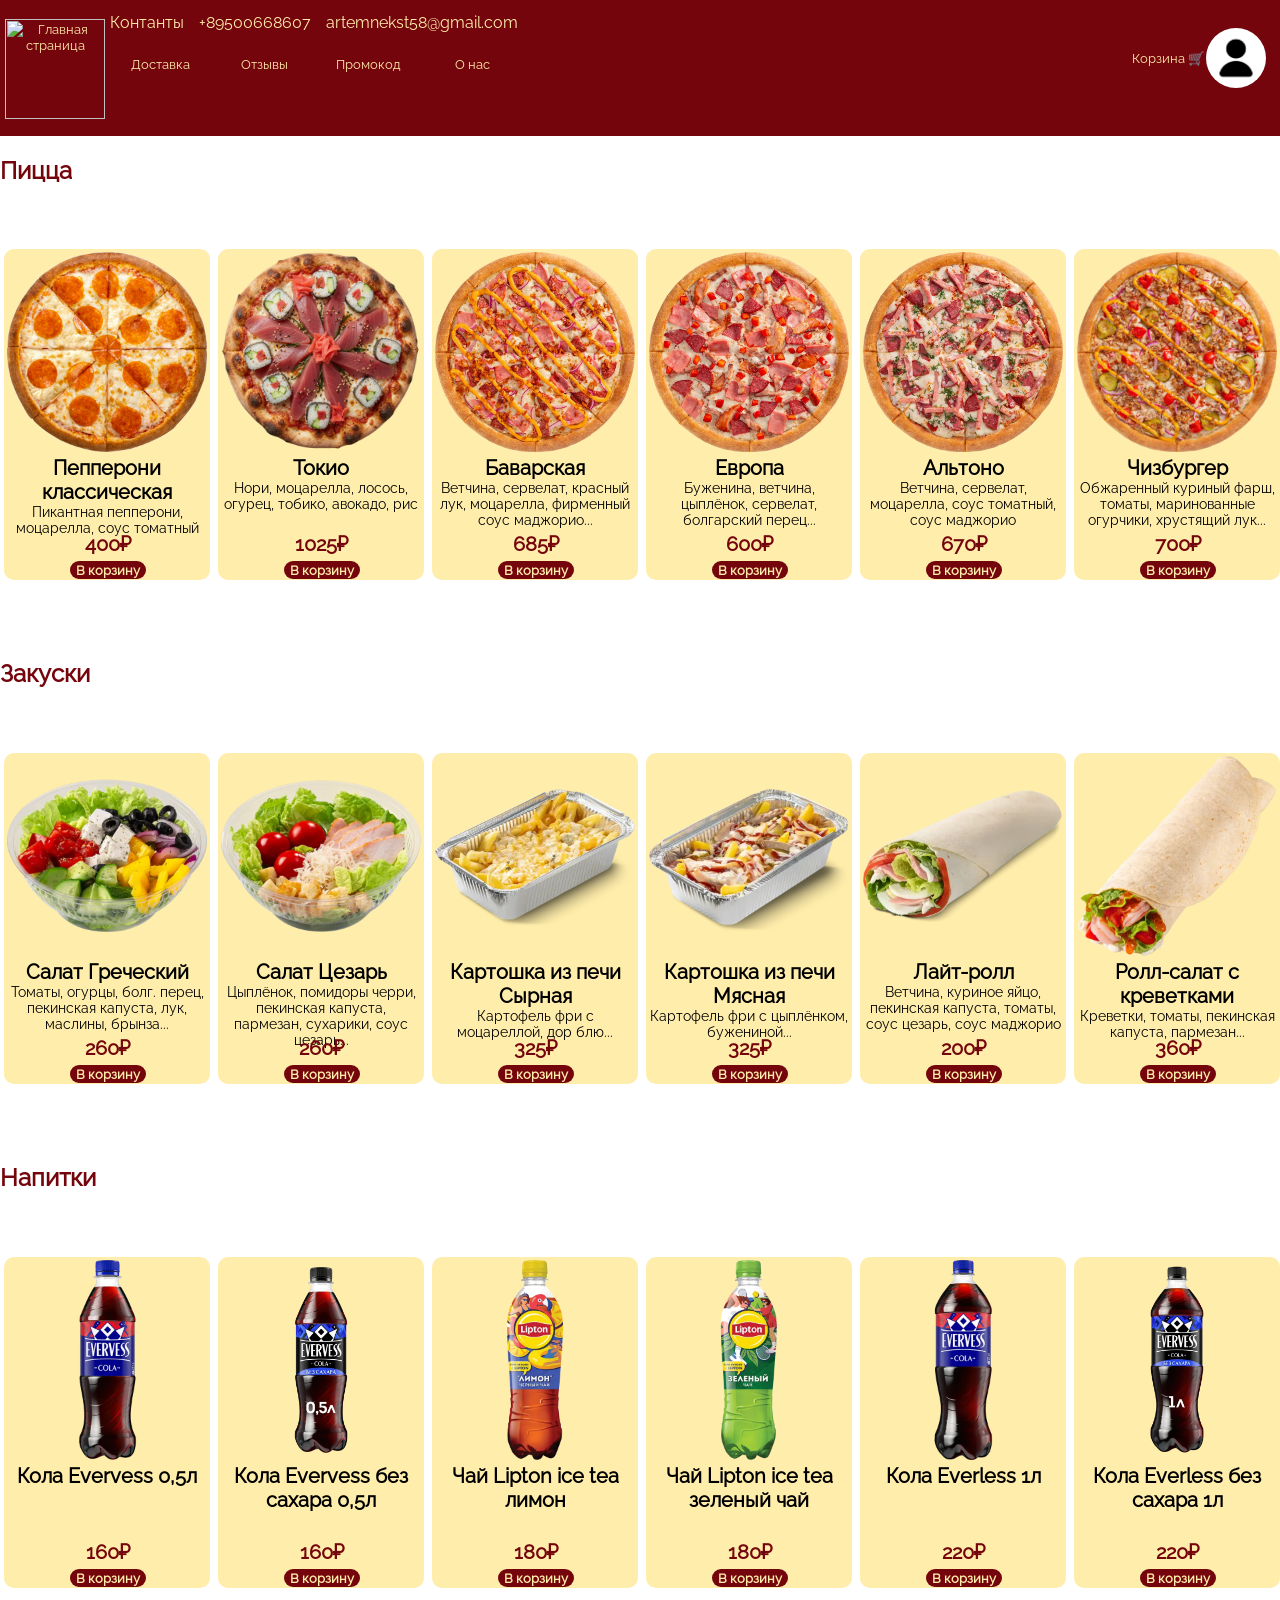
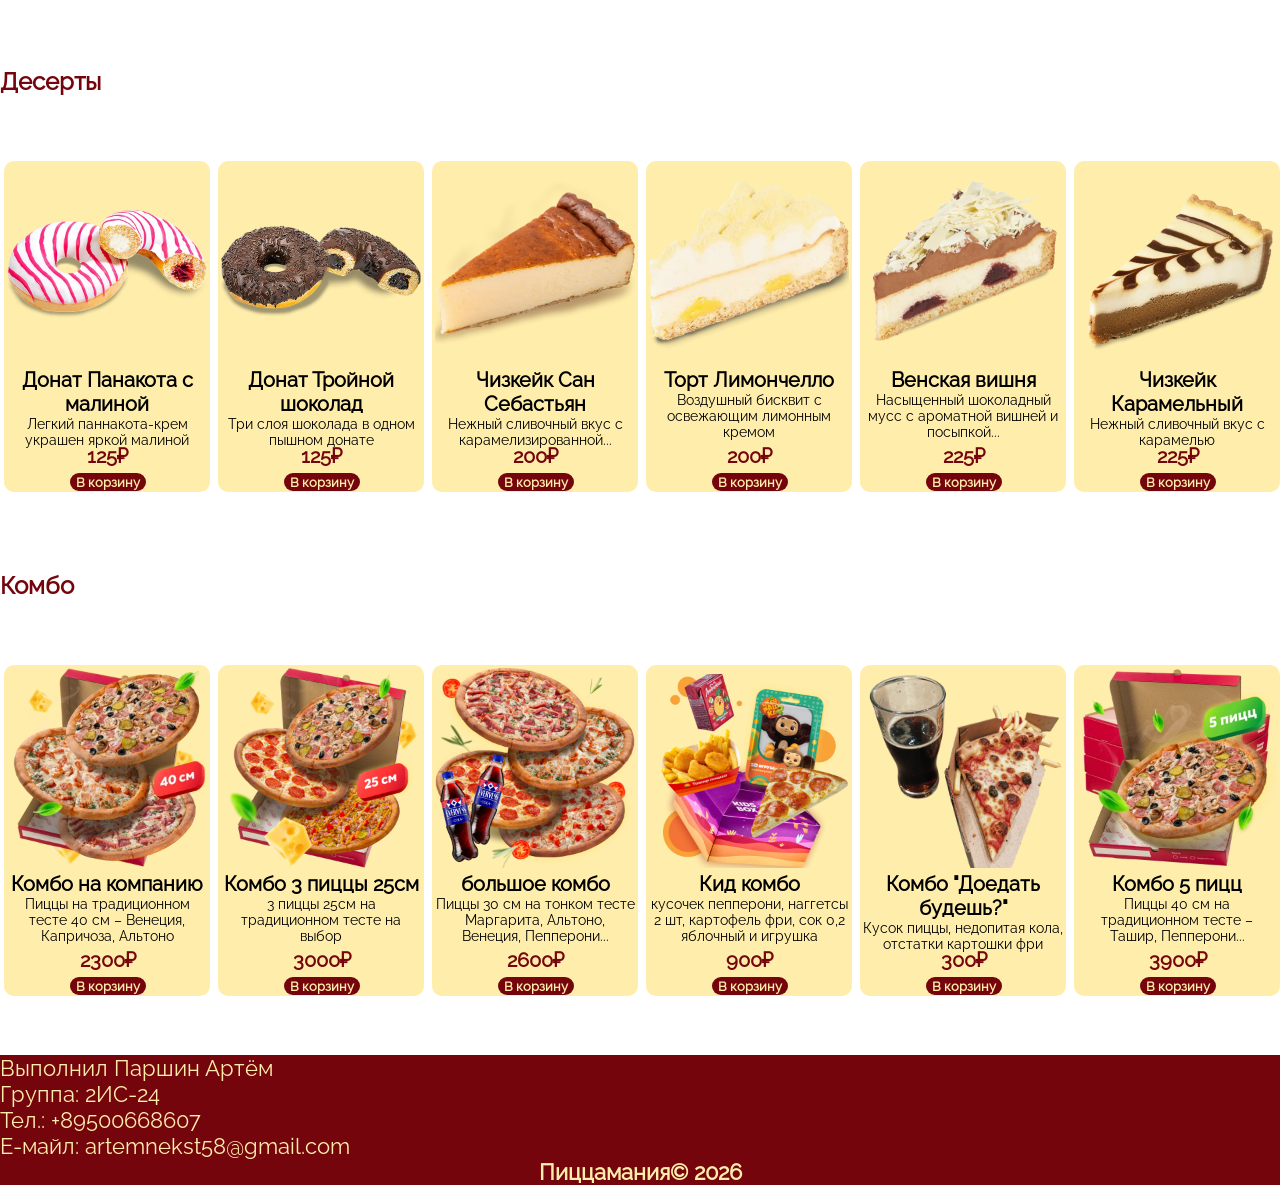
==== index.html @ 17faf0a6 "Add files via upload" ====
<!DOCTYPE html>
<html lang="ru">
<meta charset="UTF-8">
<meta name="viewport" content="width=device-width, initial-scale=1.0">
    <head>
        <title>ПиццаМания | Главная</title>
        <link href="Css/Style.Css" rel="stylesheet" type="text/css">
    </head>
    <body>
        <header>
            <div class="Hd">
                <div>
                    <a href="Main.Html">
                        <button class="logoButt">
                            <img src="Img/logo.png" class="logo" title="Главная страница"><br>
                        </button>
                    </a>
                </div>
                <div>
                    <type style="margin-right: 15px;">Контанты</type><type style="margin-right: 15px;">+89500668607</type><type style="margin-right: 15px;">artemnekst58@gmail.com</type><br>
                    <a href="Delivery.html">
                        <button class="HdButt">Доставка</button>
                    <a>
                    <a href="Reviews.html">
                        <button class="HdButt">Отзывы</button>
                    </a>
                    <a href="Promocode.Html">
                        <button class="HdButt">Промокод</button>
                    </a>
                    <a href="About us.html">
                        <button class="HdButt">О нас</button>
                    </a>
                </div>
                <div style="flex-grow: 0.95;">
                    <div style="float: right;">
                        <a href="Login.html">
                            <Button class="accButt"></Button>
                        <a>
                    </div>
                    <div style="float: right;">
                        <a href="Login.html">
                            <button  class="bskButt">Корзина 🛒</button>
                        </a>
                    </div>
                </div>
            </div>
        </header>
        <div class="dekstop">
        <h2 style="color: #75050c;">Пицца</h2>
            <div class="Ctgr">
                <div class="tovar">
                    <img src="Img/Pizzas/334-a199.png" class="tovarimg"><br>
                    <b style="font-size: 20px;">Пепперони классическая</b>
                    <section class="desc">Пикантная пепперони, моцарелла, соус томатный
                    <div class="tovarInfo">
                        <b style="color: #75050c;">400₽</b><br>
                        <button><b>В корзину</b></button>
                    </div>
                </div>
                <div class="tovar">
                    <img src="Img/Pizzas/freepik__pizza-with-sushi-toppings-viewed-from-90-top-view-__34308.png" class="tovarimg"><br>
                    <b style="font-size: 20px;">Токио</b>
                    <section class="desc">Нори, моцарелла, лосось, огурец, тобико, авокадо, рис</section>
                    <div class="tovarInfo">
                        <b style="color: #75050c;">1025₽</b><br>
                        <button><b>В корзину</b></button>
                    </div>
                </div>
                <div class="tovar">
                    <img src="Img/Pizzas/478-2661.webp" class="tovarimg"><br>
                    <b style="font-size: 20px;">Баварская</b>
                    <section class="desc">Ветчина, сервелат, красный лук, моцарелла, фирменный соус маджорио...
                    <div class="tovarInfo">
                        <b style="color: #75050c;">685₽</b><br>
                        <button><b>В корзину</b></button>
                    </div>
                </div>
                <div class="tovar">
                    <img src="Img/Pizzas/48-2663.webp" class="tovarimg"><br>
                    <b style="font-size: 20px;">Европа</b>
                    <section class="desc">Буженина, ветчина, цыплёнок, сервелат, болгарский перец...</section>
                    <div class="tovarInfo">
                        <b style="color: #75050c;">600₽</b><br>
                        <button><b>В корзину</b></button>
                    </div>
                </div>
                <div class="tovar">
                    <img src="Img/Pizzas/38-2654.webp" class="tovarimg"><br>
                    <b style="font-size: 20px;">Альтоно</b>
                    <section class="desc">Ветчина, сервелат, моцарелла, соус томатный, соус маджорио</section>
                    <div class="tovarInfo">
                        <b style="color: #75050c;">670₽</b><br>
                        <button><b>В корзину</b></button>
                    </div>
                </div>
                <div class="tovar">
                    <img src="Img/Pizzas/693-2739.webp" class="tovarimg"><br>
                    <b style="font-size: 20px;">Чизбургер</b>
                    <section class="desc">Обжаренный куриный фарш, томаты, маринованные огурчики, хрустящий лук...</section>
                    <div class="tovarInfo">
                        <b style="color: #75050c;">700₽</b><br>
                        <button><b>В корзину</b></button>
                    </div>
                </div>
                <div class="tovar">
                    <img src="Img/Pizzas/44-2667.webp" class="tovarimg"><br>
                    <b style="font-size: 20px;">5 сыров</b>
                    <section class="desc">Моцарелла, брынза, дор блю, чеддер и пармезан</section>
                    <div class="tovarInfo">
                        <b style="color: #75050c;">525₽</b><br>
                        <button><b>В корзину</b></button>
                    </div>
                </div>
                <div class="tovar">
                    <img src="Img/Pizzas/39-2664.webp" class="tovarimg"><br>
                    <b style="font-size: 20px;">Венеция</b>
                    <section class="desc">Цыплёнок, моцарелла, соус томатный, фирменный соус маджорио, укроп</section>
                    <div class="tovarInfo">
                        <b style="color: #75050c;">600₽</b><br>
                        <button><b>В корзину</b></button>
                    </div>
                </div>
                <div class="tovar">
                    <img src="Img/Pizzas/399-2650.webp" class="tovarimg"><br>
                    <b style="font-size: 20px;">4 сезона</b>
                    <section class="desc">Ветчина, цыплёнок, пепперони, томаты, шампиньоны, моцарелла...</section>
                    <div class="tovarInfo">
                        <b style="color: #75050c;">930₽</b><br>
                        <button><b>В корзину</b></button>
                    </div>
                </div>
                <div class="tovar">
                    <img src="Img/Pizzas/36-0.webp" class="tovarimg"><br>
                    <b style="font-size: 20px;">Капричоза</b>
                    <section class="desc">Ветчина, шампиньоны, маринованные огурчики, маслины, моцарелла...</section>
                    <div class="tovarInfo">
                        <b style="color: #75050c;">610₽</b><br>
                        <button><b>В корзину</b></button>
                    </div>
                </div>
            </div>
        <h2 style="color: #75050c;">Закуски</h2>
        <div class="Ctgr">
            <div class="tovar">
                <img src="Img/snacks/71-2689.webp" class="tovarimg"><br>
                <b style="font-size: 20px;">Салат Греческий</b>
                <section class="desc">Томаты, огурцы, болг. перец, пекинская капуста, лук, маслины, брынза...</section>
                <div class="tovarInfo">
                    <b style="color: #75050c;">260₽</b><br>
                    <button><b>В корзину</b></button>
                </div>
            </div>
            <div class="tovar">
                <img src="Img/snacks/73-2688.webp" class="tovarimg"><br>
                <b style="font-size: 20px;">Салат Цезарь</b>
                <section class="desc">Цыплёнок, помидоры черри, пекинская капуста, пармезан, сухарики, соус цезарь...</section>
                <div class="tovarInfo">
                    <b style="color: #75050c;">260₽</b><br>
                    <button><b>В корзину</b></button>
                </div>
            </div>
            <div class="tovar">
                <img src="Img/snacks/600-2252.webp" class="tovarimg"><br>
                <b style="font-size: 20px;">Картошка из печи Сырная</b>
                <section class="desc">Картофель фри с моцареллой, дор блю...</section>
                <div class="tovarInfo">
                    <b style="color: #75050c;">325₽</b><br>
                    <button><b>В корзину</b></button>
                </div>
            </div>
            <div class="tovar">
                <img src="Img/snacks/599-2253.webp" class="tovarimg"><br>
                <b style="font-size: 20px;">Картошка из печи Мясная</b>
                <section class="desc">Картофель фри с цыплёнком, бужениной...</section>
                <div class="tovarInfo">
                    <b style="color: #75050c;">325₽</b><br>
                    <button><b>В корзину</b></button>
                </div>
            </div><div class="tovar">
                <img src="Img/snacks/198-2257.webp" class="tovarimg"><br>
                <b style="font-size: 20px;">Лайт-ролл</b>
                <section class="desc">Ветчина, куриное яйцо, пекинская капуста, томаты, соус цезарь, соус маджорио</section>
                <div class="tovarInfo">
                    <b style="color: #75050c;">200₽</b><br>
                    <button><b>В корзину</b></button>
                </div>
            </div>
            <div class="tovar">
                <img src="Img/snacks/737-2615.webp" class="tovarimg"><br>
                <b style="font-size: 20px;">Ролл-салат с креветками</b>
                <section class="desc">Креветки, томаты, пекинская капуста, пармезан...</section>
                <div class="tovarInfo">
                    <b style="color: #75050c;">360₽</b><br>
                    <button><b>В корзину</b></button>
                </div>
            </div>
            <div class="tovar">
                <img src="Img/snacks/172-2258.webp" class="tovarimg"><br>
                <b style="font-size: 20px;">Ролл-салат со свининой</b>
                <section class="desc">Буженина, маринованные огурчики...</section>
                <div class="tovarInfo">
                    <b style="color: #75050c;">260₽</b><br>
                    <button><b>В корзину</b></button>
                </div>
            </div>
            <div class="tovar">
                <img src="Img/snacks/542-2262.webp" class="tovarimg"><br>
                <b style="font-size: 20px;">Картофель фри</b>
                <div class="tovarInfo">
                    <b style="color: #75050c;">125₽</b><br>
                    <button><b>В корзину</b></button>
                </div>
            </div>
            <div class="tovar">
                <img src="Img/snacks/56-2263.webp" class="tovarimg"><br>
                <b style="font-size: 20px;">Картофель по-деревенски</b>
                <div class="tovarInfo">
                    <b style="color: #75050c;">125₽</b><br>
                    <button><b>В корзину</b></button>
                </div>
            </div>
        </div>
        <h2 style="color: #75050c;">Напитки</h2>
        <div class="Ctgr">
            <div class="tovar">
                <img src="Img/Drinks/512-2271.webp" class="tovarimg"><br>
                <b style="font-size: 20px;">Кола Evervess 0,5л</b>
                <div class="tovarInfo">
                    <b style="color: #75050c;">160₽</b><br>
                    <button><b>В корзину</b></button>
                </div>
            </div>
            <div class="tovar">
                <img src="Img/Drinks/704-2632.webp" class="tovarimg"><br>
                <b style="font-size: 20px;">Кола Evervess без сахара 0,5л</b>
                <div class="tovarInfo">
                    <b style="color: #75050c;">160₽</b><br>
                    <button><b>В корзину</b></button>
                </div>
            </div>
            <div class="tovar">
                <img src="Img/Drinks/95-2277.webp" class="tovarimg"><br>
                <b style="font-size: 20px;">Чай Lipton ice tea лимон</b>
                <div class="tovarInfo">
                    <b style="color: #75050c;">180₽</b><br>
                    <button><b>В корзину</b></button>
                </div>
            </div>
            <div class="tovar">
                <img src="Img/Drinks/94-2278.webp" class="tovarimg"><br>
                <b style="font-size: 20px;">Чай Lipton ice tea зеленый чай</b>
                <div class="tovarInfo">
                    <b style="color: #75050c;">180₽</b><br>
                    <button><b>В корзину</b></button>
                </div>
            </div>
            <div class="tovar">
                <img src="Img/Drinks/514-2269.webp" class="tovarimg"><br>
                <b style="font-size: 20px;">Кола Everless 1л</b>
                <div class="tovarInfo">
                    <b style="color: #75050c;">220₽</b><br>
                    <button><b>В корзину</b></button>
                </div>
            </div>
            <div class="tovar">
                <img src="Img/Drinks/703-2634.webp" class="tovarimg"><br>
                <b style="font-size: 20px;">Кола Everless без сахара 1л</b>
                <div class="tovarInfo">
                    <b style="color: #75050c;">220₽</b><br>
                    <button><b>В корзину</b></button>
                </div>
            </div>
            <div class="tovar">
                <img src="Img/Drinks/546-2270.webp" class="tovarimg"><br>
                <b style="font-size: 20px;">Газировка Frustyle апельсин</b>
                <div class="tovarInfo">
                    <b style="color: #75050c;">160₽</b><br>
                    <button><b>В корзину</b></button>
                </div>
            </div>
            <div class="tovar">
                <img src="Img/Drinks/547-2272.webp" class="tovarimg"><br>
                <b style="font-size: 20px;">Газировка Frustyle лимон и лайм</b>
                <div class="tovarInfo">
                    <b style="color: #75050c;">160₽</b><br>
                    <button><b>В корзину</b></button>
                </div>
            </div>
            <div class="tovar">
                <img src="Img/Drinks/700-2550.webp" class="tovarimg"><br>
                <b style="font-size: 20px;">Сок Любимый яблоко 0,95л</b>
                <div class="tovarInfo">
                    <b style="color: #75050c;">250₽</b><br>
                    <button><b>В корзину</b></button>
                </div>
            </div>
            <div class="tovar">
                <img src="Img/Drinks/699-2549.webp" class="tovarimg"><br>
                <b style="font-size: 20px;">Сок Любимый апельсин-манго 0,95л</b>
                <div class="tovarInfo">
                    <b style="color: #75050c;">250₽</b><br>
                    <button><b>В корзину</b></button>
                </div>
            </div>
            <div class="tovar">
                <img src="Img/Drinks/698-2551.webp" class="tovarimg"><br>
                <b style="font-size: 20px;">Сок Любимый тропический микс 0,2л</b>
                <div class="tovarInfo">
                    <b style="color: #75050c;">100₽</b><br>
                    <button><b>В корзину</b></button>
                </div>
            </div>
            <div class="tovar">
                <img src="Img/Drinks/702-2563.webp" class="tovarimg"><br>
                <b style="font-size: 20px;">Сок Любимый яблоко 0,2л</b>
                <div class="tovarInfo">
                    <b style="color: #75050c;">100₽</b><br>
                    <button><b>В корзину</b></button>
                </div>
            </div>
        </div>
        <h2 style="color: #75050c;">Десерты</h2>
        <div class="Ctgr">
             <div class="tovar">
                <img src="Img/Deserts/626-2089.webp" class="tovarimg"><br>
                <b style="font-size: 20px;">Донат Панакота с малиной</b>
                <section class="desc">Легкий паннакота-крем украшен яркой малиной</section>
                <div class="tovarInfo">
                    <b style="color: #75050c;">125₽</b><br>
                    <button><b>В корзину</b></button>
                </div>
            </div>
            <div class="tovar">
                <img src="Img/Deserts/627-2092.webp" class="tovarimg"><br>
                <b style="font-size: 20px;">Донат Тройной шоколад</b>
                <section class="desc">Три слоя шоколада в одном пышном донате</section>
                <div class="tovarInfo">
                    <b style="color: #75050c;">125₽</b><br>
                    <button><b>В корзину</b></button>
                </div>
            </div>
            <div class="tovar">
                <img src="Img/Deserts/682-2122.webp" class="tovarimg"><br>
                <b style="font-size: 20px;">Чизкейк Сан Себастьян</b>
                <section class="desc">Нежный сливочный вкус с карамелизированной...</section>
                <div class="tovarInfo">
                    <b style="color: #75050c;">200₽</b><br>
                    <button><b>В корзину</b></button>
                </div>
            </div>
            <div class="tovar">
                <img src="Img/Deserts/621-2090.webp" class="tovarimg"><br>
                <b style="font-size: 20px;">Торт Лимончелло</b>
                <section class="desc">Воздушный бисквит с освежающим лимонным кремом</section>
                <div class="tovarInfo">
                    <b style="color: #75050c;">200₽</b><br>
                    <button><b>В корзину</b></button>
                </div>
            </div>
            <div class="tovar">
                <img src="Img/Deserts/708-2560.webp" class="tovarimg"><br>
                <b style="font-size: 20px;">Венская вишня</b>
                <section class="desc">Насыщенный шоколадный мусс с ароматной вишней и посыпкой...</section>
                <div class="tovarInfo">
                    <b style="color: #75050c;">225₽</b><br>
                    <button><b>В корзину</b></button>
                </div>
            </div>
            <div class="tovar">
                <img src="Img/Deserts/709-2561.webp" class="tovarimg"><br>
                <b style="font-size: 20px;">Чизкейк Карамельный</b>
                <section class="desc">Нежный сливочный вкус с карамелью</section>
                <div class="tovarInfo">
                    <b style="color: #75050c;">225₽</b><br>
                    <button><b>В корзину</b></button>
                </div>
            </div>
            <div class="tovar">
                <img src="Img/Deserts/685-0.webp" class="tovarimg"><br>
                <b style="font-size: 20px;">Маффин с ванилью</b>
                <section class="desc">Маффин с нежной ванильной начинкой</section>
                <div class="tovarInfo">
                    <b style="color: #75050c;">150₽</b><br>
                    <button><b>В корзину</b></button>
                </div>
            </div>
            <div class="tovar">
                <img src="Img/Deserts/333-2093.webp" class="tovarimg"><br>
                <b style="font-size: 20px;">Маффин с шоколадом</b>
                <section class="desc">Маффин с шоколадом и мягкой начинкой внутри</section>
                <div class="tovarInfo">
                    <b style="color: #75050c;">150₽</b><br>
                    <button><b>В корзину</b></button>
                </div>
            </div>
            </div>
        </div>
        <h2 style="color: #75050c;">Комбо</h2>
        <div class="Ctgr">
            <div class="tovar">
                <img src="Img/Combos/252-2557.webp" class="tovarimg"><br>
                <b style="font-size: 20px;">Комбо на компанию</b>
                <section class="desc">Пиццы на традиционном тесте 40 см – Венеция, Капричоза, Альтоно</section>
                <div class="tovarInfo">
                    <b style="color: #75050c;">2300₽</b><br>
                    <button><b>В корзину</b></button>
                </div>
            </div>
            <div class="tovar">
                <img src="Img/Combos/683-2320.webp" class="tovarimg"><br>
                <b style="font-size: 20px;">Комбо 3 пиццы 25см</b>
                <section class="desc"></section>
                <section class="desc">3 пиццы 25см на традиционном тесте на выбор</section>
                <div class="tovarInfo">
                    <b style="color: #75050c;">3000₽</b><br>
                    <button><b>В корзину</b></button>
                </div>
            </div>
            <div class="tovar">
                <img src="Img/Combos/739-0.webp" class="tovarimg"><br>
                <b style="font-size: 20px;">большое комбо</b>
                <section class="desc">Пиццы 30 см на тонком тесте Маргарита, Альтоно, Венеция, Пепперони...</section>
                <div class="tovarInfo">
                    <b style="color: #75050c;">2600₽</b><br>
                    <button><b>В корзину</b></button>
                </div>
            </div>
            <div class="tovar">
                <img src="Img/Combos/741-0.webp " class="tovarimg"><br>
                <b style="font-size: 20px;">Кид комбо</b>
                <section class="desc">кусочек пепперони, наггетсы 2 шт, картофель фри, сок 0,2 яблочный и игрушка</section>
                <div class="tovarInfo">
                    <b style="color: #75050c;">900₽</b><br>
                    <button><b>В корзину</b></button>
                </div>
            </div>
            <div class="tovar">
                <img src="Img/Combos/freepik_generate-a-photo-with-a-nearly-empty-glass-of-cola-a-pizza-box-with-one-slice-of-pizza-in-it-and-an-empty-carton-of-french-fries_0001.png" class="tovarimg"><br>
                <b style="font-size: 20px;">Комбо "Доедать будешь?"</b>
                <section class="desc">Кусок пиццы, недопитая кола, отстатки картошки фри</section>
                <div class="tovarInfo">
                    <b style="color: #75050c;">300₽</b><br>
                    <button><b>В корзину</b></button>
                </div>
            </div>
            <div class="tovar">
                <img src="Img/Combos/254-2558.webp" class="tovarimg"><br>
                <b style="font-size: 20px;">Комбо 5 пицц</b>
                <section class="desc">Пиццы 40 см на традиционном тесте – Ташир, Пепперони...</section>
                <div class="tovarInfo">
                    <b style="color: #75050c;">3900₽</b><br>
                    <button><b>В корзину</b></button>
                </div>
            </div>
            <div class="tovar">
                <img src="Img/Combos/480-2806.webp" class="tovarimg"><br>
                <b style="font-size: 20px;">Комбо 7 пицц</b>
                <section class="desc">Пиццы 40 см на традиционном тесте – Ташир, Пепперони, Ассорти... </section>
                <div class="tovarInfo">
                    <b style="color: #75050c;">5000₽</b><br>
                    <button><b>В корзину</b></button>
                </div>
            </div>
        </div>
        <footer>
            <section class="f_section">Выполнил Паршин Артём<br>
                Группа: 2ИС-24<br>
                Тел.: +89500668607<br>
                Е-майл: artemnekst58@gmail.com<br>
                <div style="display: flex; justify-content: center;">
                    <b>Пиццамания© 2026</b>
                </div>
            
        </footer>
    </body>
</html>
---- Css/Style.Css ----
@font-face {
    font-family: 'Raleway';
    src: url(Font/Raleway-VariableFont_wght.ttf);
    font-weight: normal;
    font-style: normal;
    font-display: swap;
}
body {
    height: 100%;
    margin: 0;
    font-family: 'Raleway';
    scrollbar-width: thin;
    scrollbar-color: #75050c #ffffff00;
}
.desktop {
    position: relative;
}
header {
    z-index: 10;
    top: 0%;
    position: sticky;
    padding: 1%;
    padding-left: 0;
    background-color: #75050c;
    color: #ffedab;
    width: 99%;
    height: 25%;
}
.Hd {
    width: 98%;
    display: flex;
}
.logo {
    height: 100px;
    width: 100px;
}
.logoButt {
    display: flex;
    justify-content: center;
    margin: 5px;
    height: 100px;
    width: 100px;
    cursor: pointer
}
.logoButt:hover {
    background-color: #75050c;
}
.accButt {
    background-image: url(user-profile-account-or-contacts-silhouette-icon-isolated-on-white-background-free-vector.jpg);
    background-size: cover;
    background-position: center;
    cursor: pointer;
    position: absolute;
    z-index: 2;
    margin-top: 15px;
    width: 60px;
    height: 60px;
    border-radius: 100%;
}
.bskButt {
    position: absolute;
    text-align: left;
    z-index: 1;
    margin-left: -80px;
    margin-top: 15px;
    width: 130px;
    background-color: #75050c;
    color: #ffedab;
    height: 60px;
    border-radius: 150px;
}
.bskButt:hover { 
    background-color: #ffedab;
    color: #75050c;
    transition: 0.4s;
}
button {
    font-family: 'Raleway';
    border: none;
    border-radius: 150px;
    background-color: #75050c;
    color: #ffedab;
}
button:hover {
    background-color: #ffedab;
    color: #75050c;
    transition: 0.4s;
}
.HdButt {
    background-color: #75050c;
    color: #ffedab;
    height: 60px;
    width: 100px;
    border-radius: 150px;
    margin-top: 0.5%;
}
.Picked_HdButt {
    background-color: #ffedab;
    color: #75050c;
    height: 60px;
    width: 100px;
    border-radius: 150px;
    margin-top: 0.5%;
}
.HdButt:hover {
    background-color: #ffedab;
    color: #75050c;
    transition: 0.4s;
}
a {
    text-decoration: none;
}
footer {
    background-color: #75050c;
}
.f_section {
    font-size: 22px;
    width: 100%;
    color: #ffedab;
    margin-right: 3%;
}
.Ctgr {
    overflow: auto;
    display: flex;
    min-height: 435px
}
.tovar {
    display: flex;
    position: relative;
    z-index: 1;
    background-color: #ffedab;
    margin: 4px;
    margin-top: 45px;
    border-radius: 10px;
    text-align: center;
    display: inline-block;
    padding: 3px;
    height: 325px;
    width: 200px;
}
.tovarimg {
    width: 200px;
    height: 200px;
    border-radius: 10px;
}
.tovar:hover {
    box-shadow: 0 5px 25px#858585fe;
    z-index: 2;
    transform: scale(1.2);
    transition: 0.3s;
}
.desc {
    font-size: 14px;
}
.tovarInfo {
    font-size: 20px;
    left: 32%;
    position: absolute;
    bottom: 0
}
.review {
    display: flex;
    align-items: center;
    margin-left: 25%;
    margin-top: 10px;
    font-size: 30px;
    width: 50vw;
    height: 25vh;
    background-color: #75050c;
    color: aliceblue;
    border-radius: 150px;
}
.rewtext {
    font-size: 80%;
}
.rew_section { 
    margin-left: 10px;
    width: 65vw;
}
.section_a {
    margin-top: 1%;
    height: 10vh;
    width: 100vw;
    font-size: 120%;
}
.Nick {
    color: #ffedab;
}
.ava {
    height: 25vh;
    width: 25vh;
    border-radius: 100%;
    margin-top: 5px;
}
.Form_r {
    position: relative;
    bottom: 0;
    align-items: center;
    margin-left: 25%;
    margin-top: 10px;
    margin-bottom: 10px;
    font-size: 30px;
    width: 50vw;
    height: 35vh;
    background-color: #4f6815;
    color: aliceblue;
    border-radius: 90px;
}
.Form_r_Butt{
    background-color: #4f6815;
    position: absolute;
    bottom: 10%;
    font-size: 28px;
}
.star-rating {
    display: flex;
    flex-direction: row-reverse;
    justify-content: flex-end;
}
.star-rating input {
    display: none;
}
.star-rating label {
    color: #ffffff;
    cursor: pointer;
    transition: color 0.2s ease-in-out;
}
.star-rating label:hover,
.star-rating label:hover ~ label,
.star-rating input:checked ~ label {
    color: #ffedab;
}
.star-rating label:hover ~ label {
    color: #ffedab;
}
.section_d {
    color: #75050c;
    text-align: left;
    height: 100%;
    width: 50%;
    font-size: 400%;
}
.window {
    position: relative;
    color: aliceblue;
    background-color: #4f6815;
    height: 100vh;
    width: 50vw;
    border-radius: 25px;
    margin: 1%;
    padding: 1%;
}
.DelButt {
    position: absolute;
    font-size: 30px;
    background-color: #4f6815;
    color: #ffedab;
    right: 25%;
    left: 25%;
    margin: 15px;
    height: 80px;
}
.DelButt:hover {
    scale: 1.2;
    color: #4f6815;
    background-color: #ffedab;
}
iframe {
    width: 100%;
    height: 50%;
    border: none;
    border-radius: 15px;
}
.au_section {
    font-size: 18px;
    width: 75%;
    color: #ffedab;
}
.au_window {
    background-color: #75050c;
    position: relative;
    display: flex;
    justify-content: center;
    align-items: center;
    height: 50vh;
    width: 90vw;
    border-radius: 150px;
}
.au_img {
    margin-top: 5px;
    height: 50vh;
    width: 50vh;
    border-radius: 100%;
}
.lgnwndw {
    position: absolute;
    background-color: #75050c;
    color: #ffedab;
    top: 5%;
    bottom: 5%;
    right: 30%;
    left: 30%;
    height: 90vh;
    width: 80vh;
    display: flex;
    flex-direction: column;
    justify-content: center;
    align-items: center;
    border-radius: 50px;
}
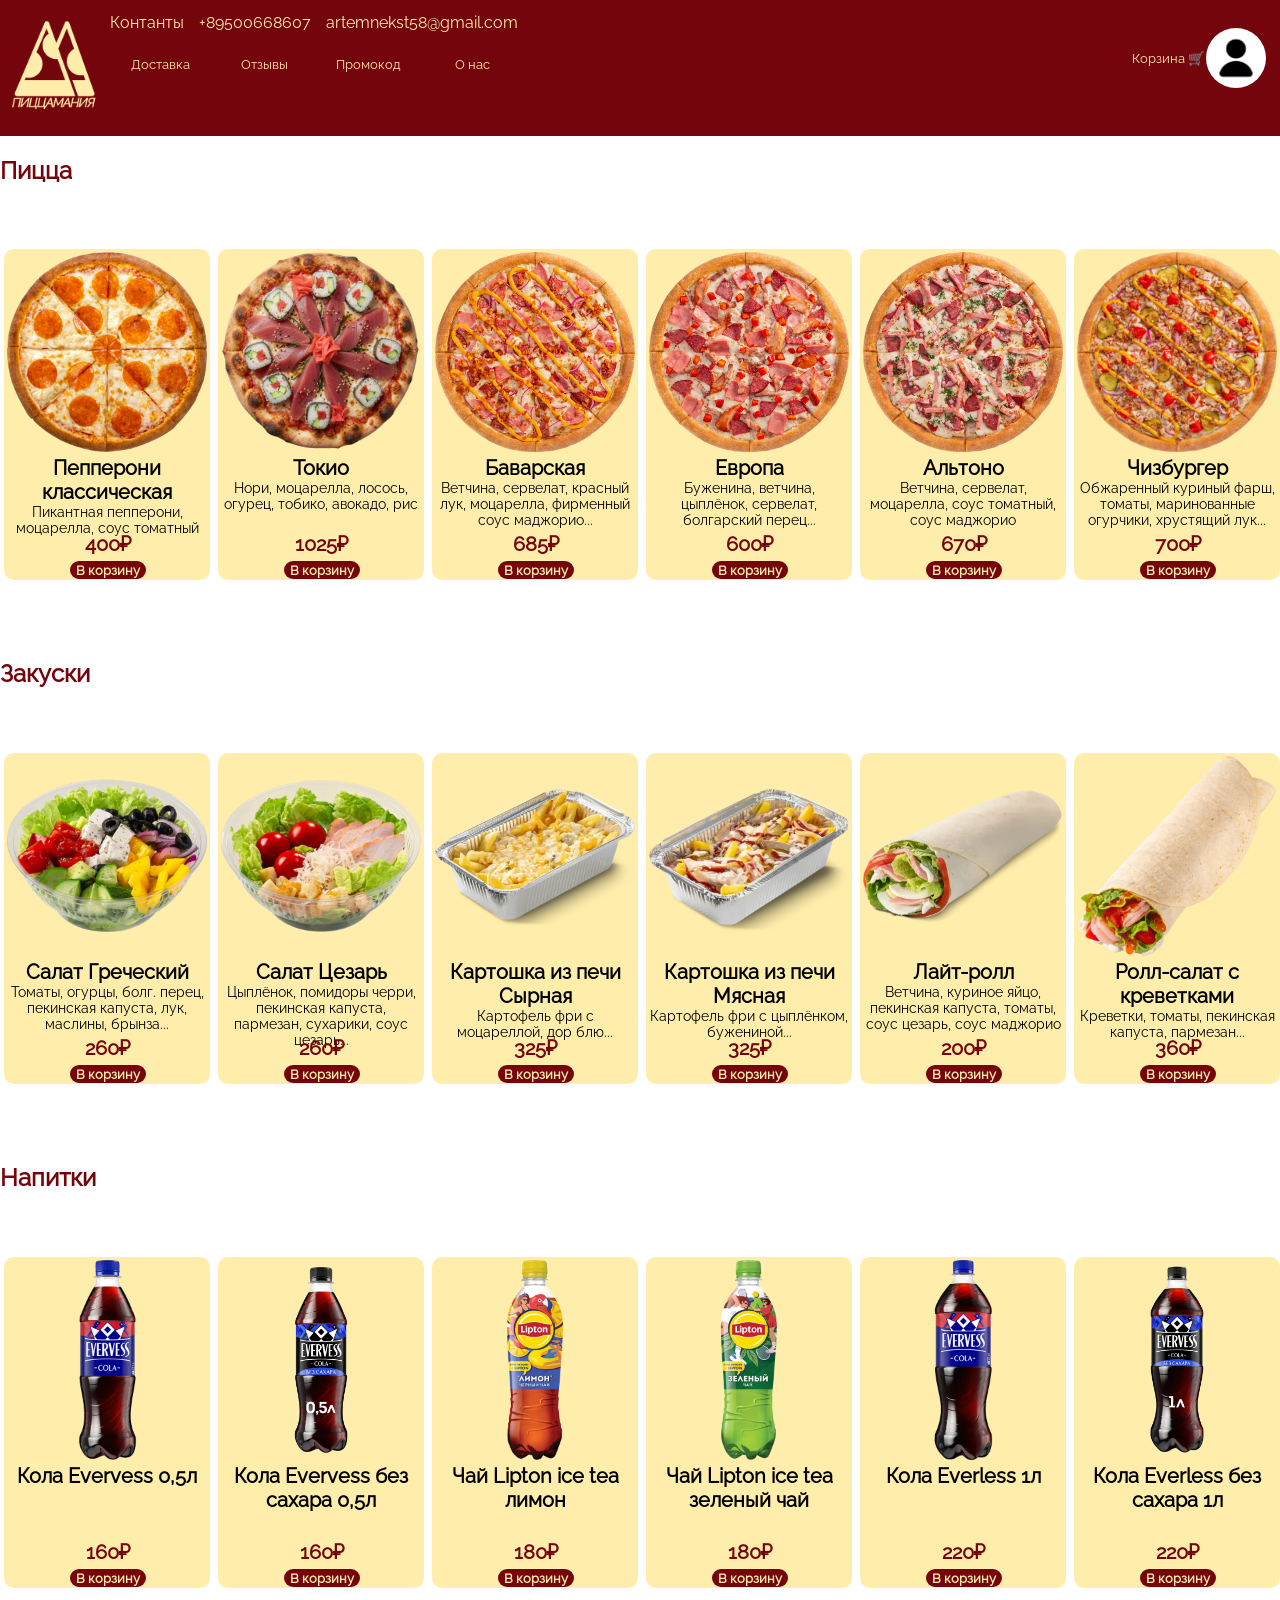
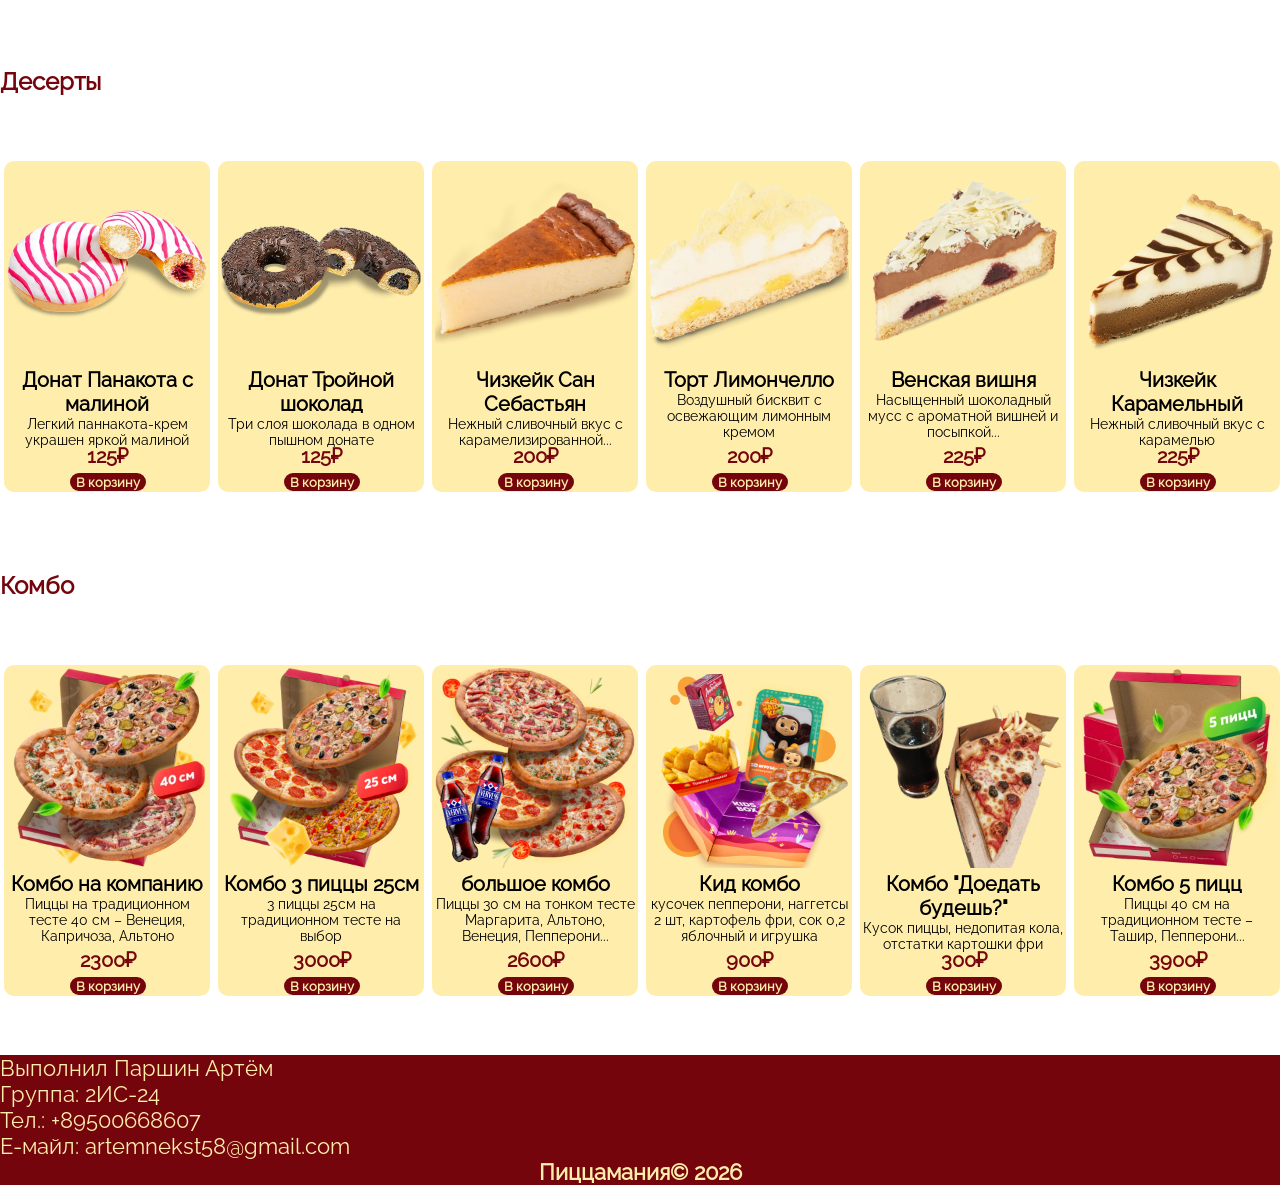
==== commit c7bf996e: "Update index.html" ====
--- a/index.html
+++ b/index.html
@@ -10,9 +10,9 @@
         <header>
             <div class="Hd">
                 <div>
-                    <a href="Main.Html">
+                    <a href="index.html">
                         <button class="logoButt">
-                            <img src="Img/logo.png" class="logo" title="Главная страница"><br>
+                            <img src="Img/Logo.png" class="logo" title="Главная страница"><br>
                         </button>
                     </a>
                 </div>
@@ -473,4 +473,4 @@
             
         </footer>
     </body>
-</html>+</html>
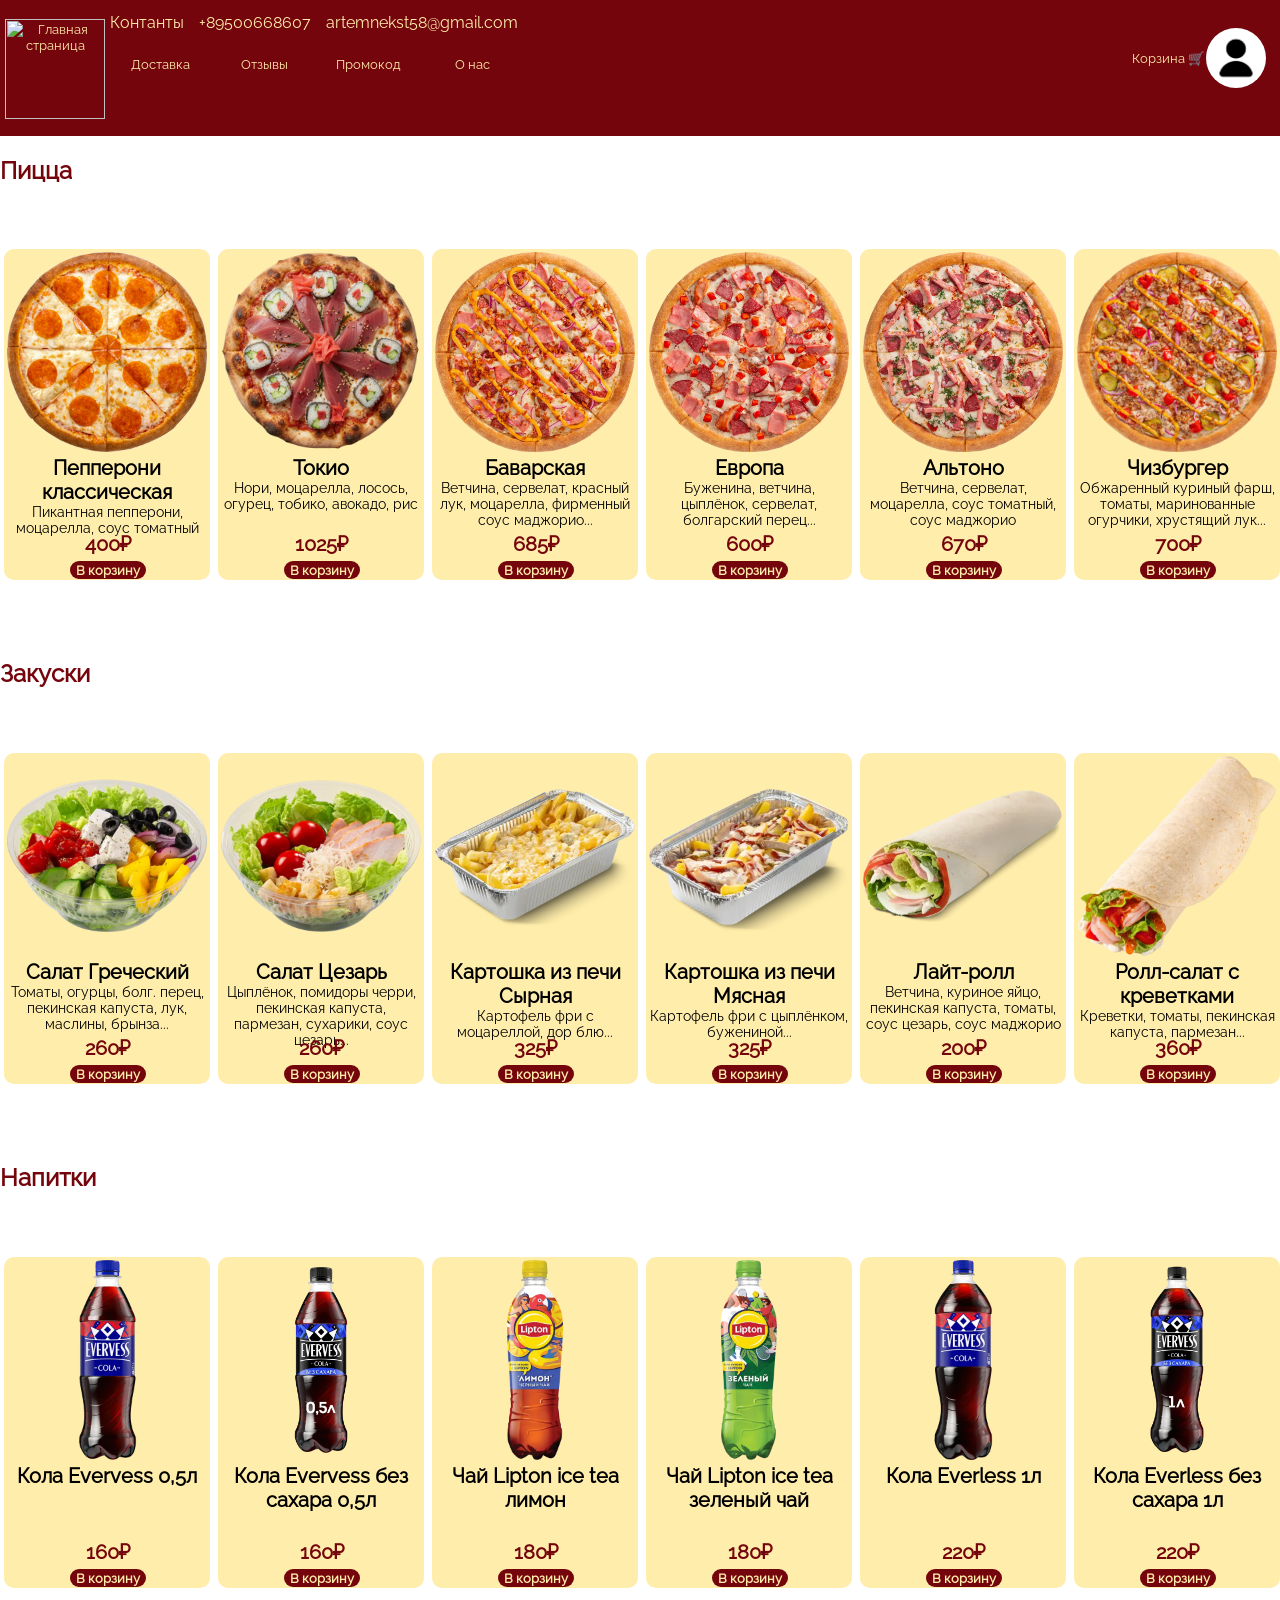
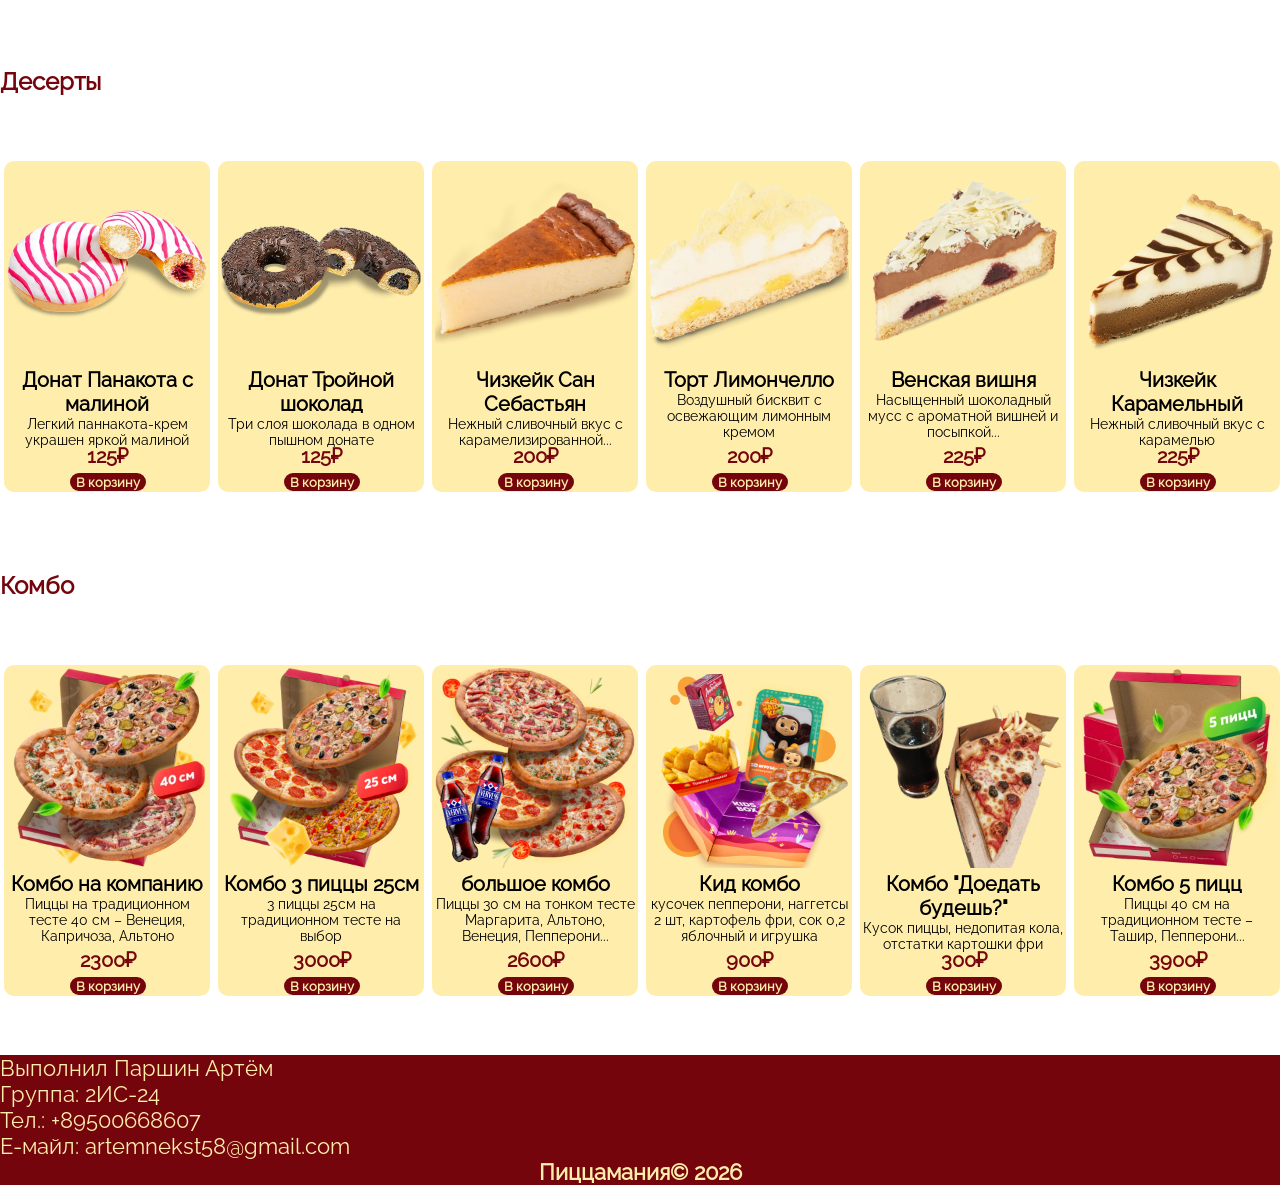
==== commit a7c57c1a: "Update index.html" ====
--- a/index.html
+++ b/index.html
@@ -12,7 +12,7 @@
                 <div>
                     <a href="index.html">
                         <button class="logoButt">
-                            <img src="Img/Logo.png" class="logo" title="Главная страница"><br>
+                            <img src="Img/logo.png" class="logo" title="Главная страница"><br>
                         </button>
                     </a>
                 </div>
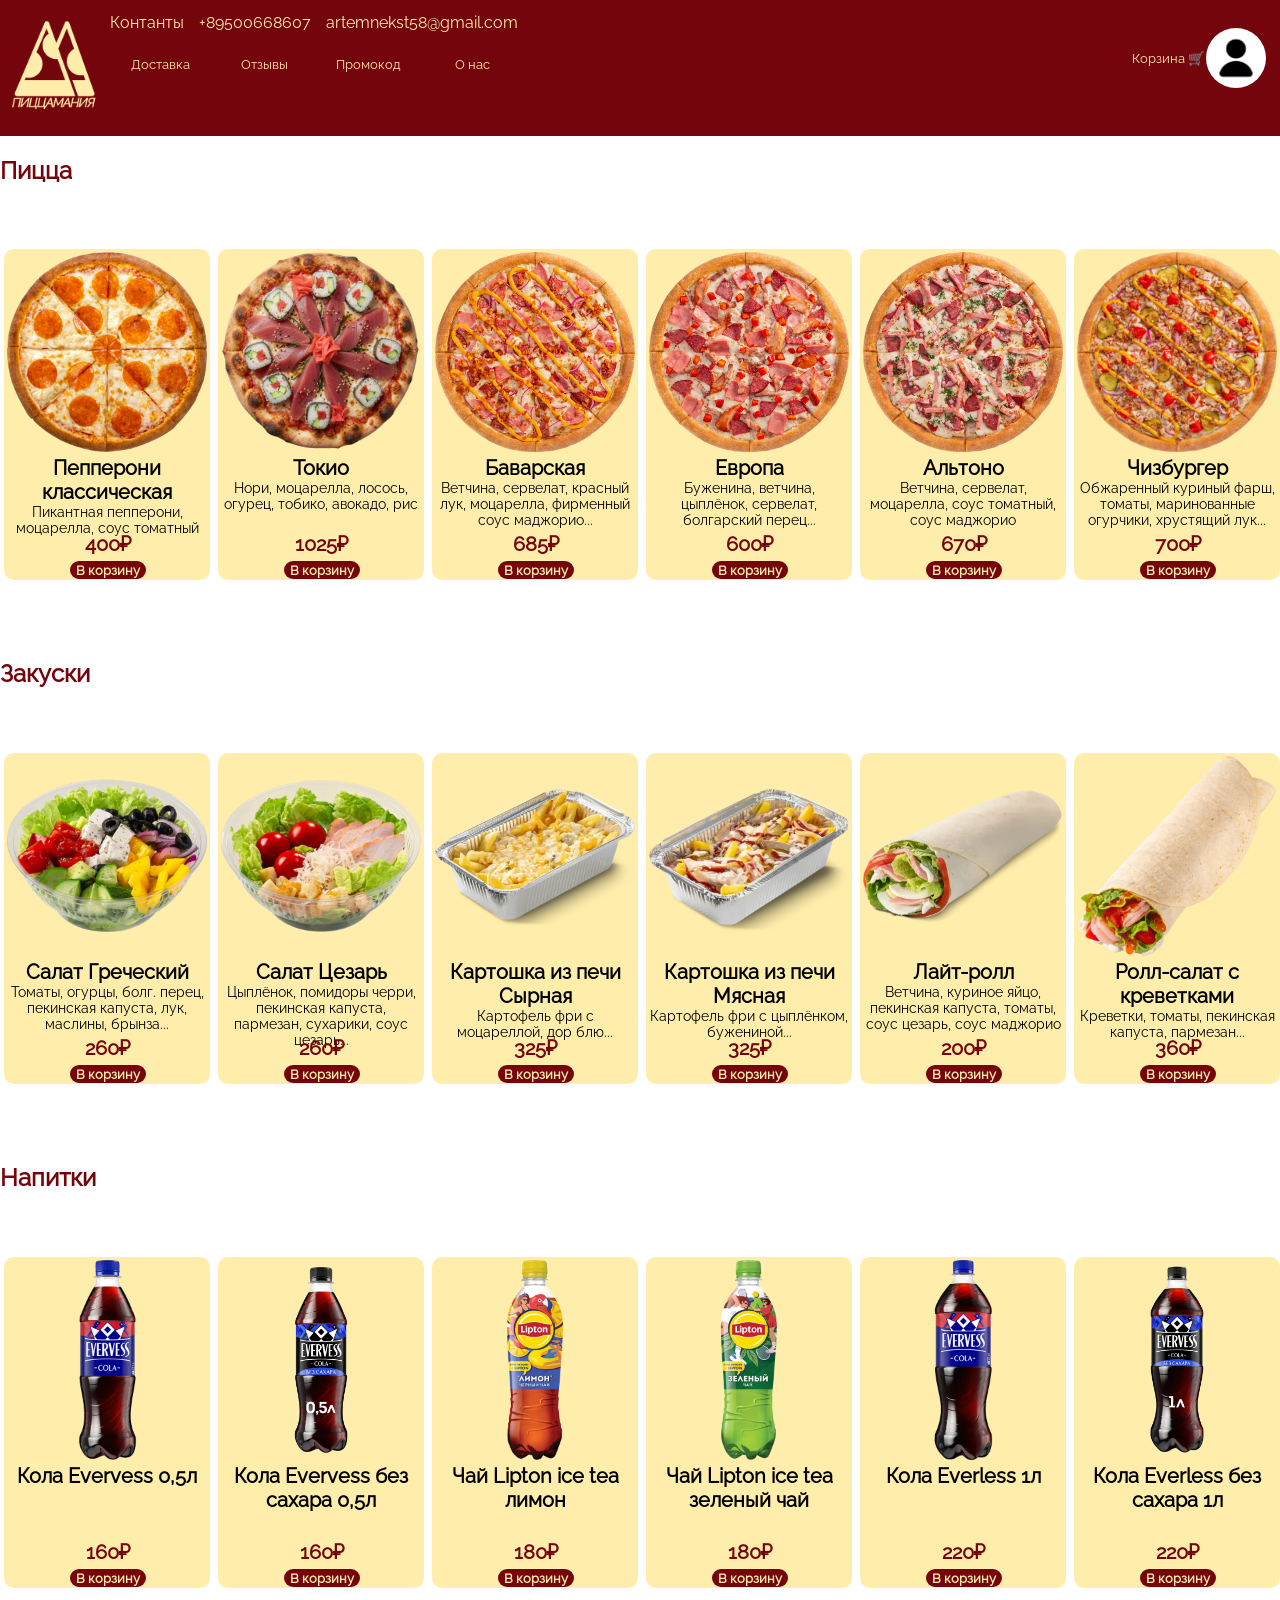
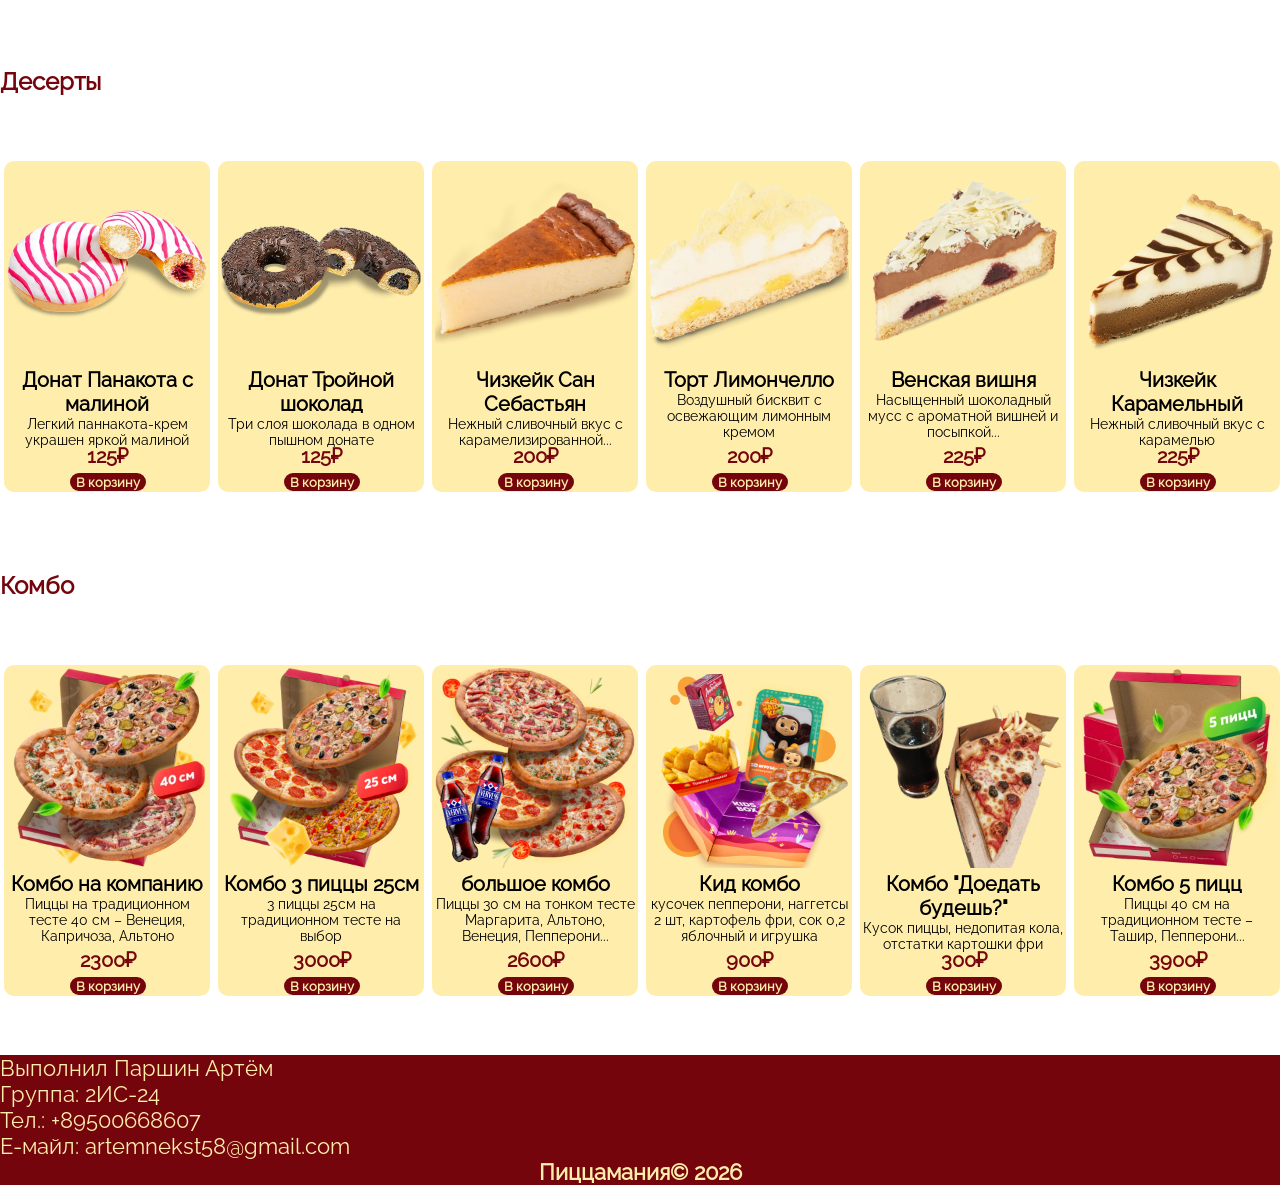
==== commit b9c9498a: "Update index.html" ====
--- a/index.html
+++ b/index.html
@@ -12,7 +12,7 @@
                 <div>
                     <a href="index.html">
                         <button class="logoButt">
-                            <img src="Img/logo.png" class="logo" title="Главная страница"><br>
+                            <img src="Img/Logo.png" class="logo" title="Главная страница"><br>
                         </button>
                     </a>
                 </div>
